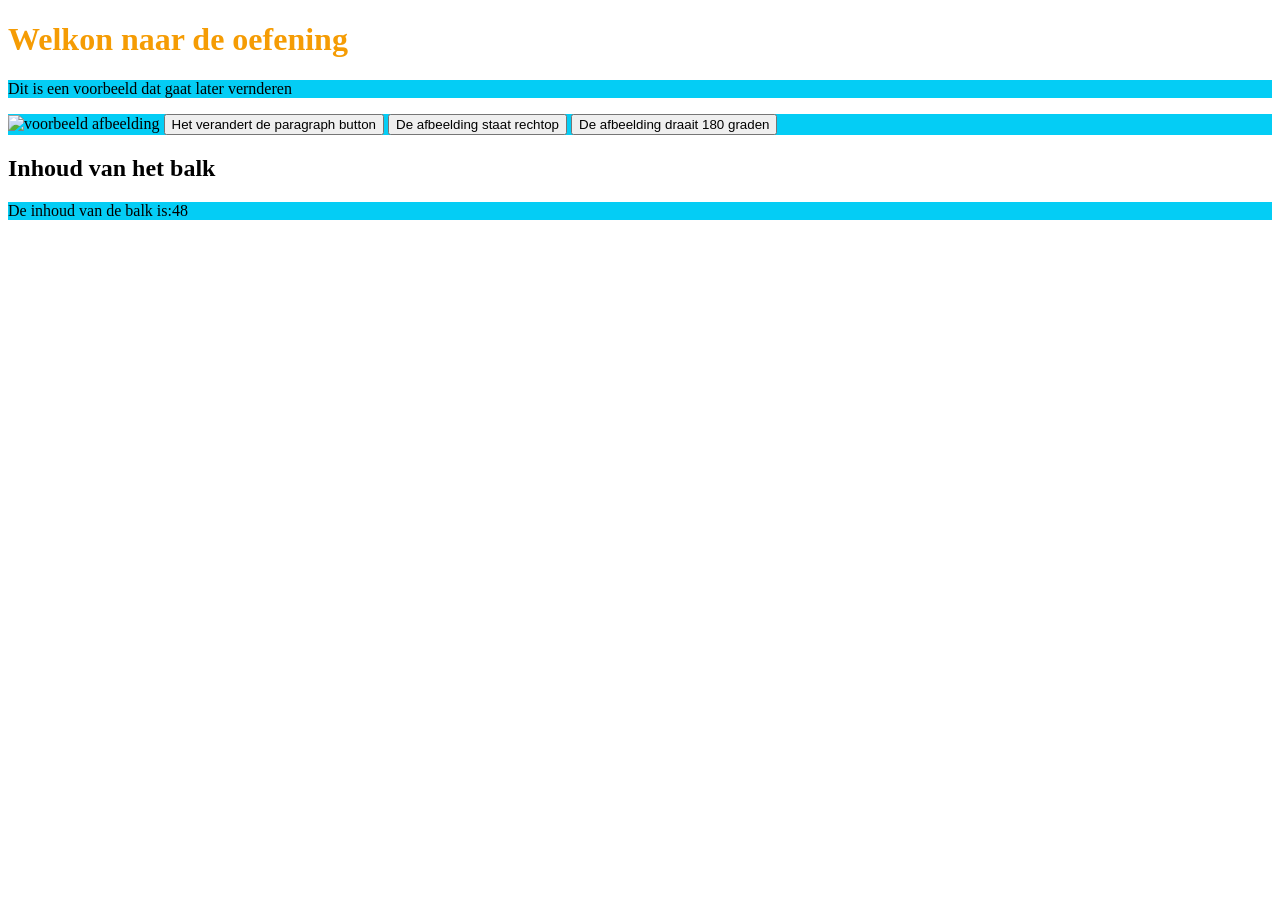
==== index.html @ 20dfe21e "Week 3 oefeningen" ====
<!DOCTYPE html>
<html lang="nl">
<head>
    <meta charset="UTF-8">
    <meta name="viewport" content="width=device-width, initial-scale=1.0">
    <link rel="stylesheet" href="style.css">
    <title>Week 3 oefening</title>
</head>

<body>
    <h1>Welkon naar de oefening</h1>
    <p id="paragraph">Dit is een voorbeeld dat gaat later vernderen</p>
    
    <p> 

    <img id="foto" src="https://androidguias.com/wp-content/uploads/2025/05/juegos-de-aventura-de-Halloween-para-Android-1.jpg" alt="voorbeeld afbeelding">
    <button id="toggleParagraph">Het verandert de paragraph button</button>
    <button id="rechtopBtn">De afbeelding staat rechtop</button>
    <button id="draaiBtn">De afbeelding draait 180 graden</button>

    </p>
    <h2>Inhoud van het balk</h2>
    <p id="inhoudResultaat"></p>
    <script src="script.js"></script>
    
</body>

   

</html>
---- style.css ----
/* Tijdelijk groen kleur */

h1{
    color: rgb(245, 156, 4);
}
p{
    background-color: rgb(4, 205, 245);
}
.classList-toggle{
    color: rgb(243, 198, 198);
}
.groen{
    color: greenyellow;
}

/*H1 dat verandert*/

.h1-togglen{
    color: blue;
}

/*Afbeelding draaien*/

.rotate180 {
    transform: rotate(180deg);
}
.titel-groen{
    color: green;
}
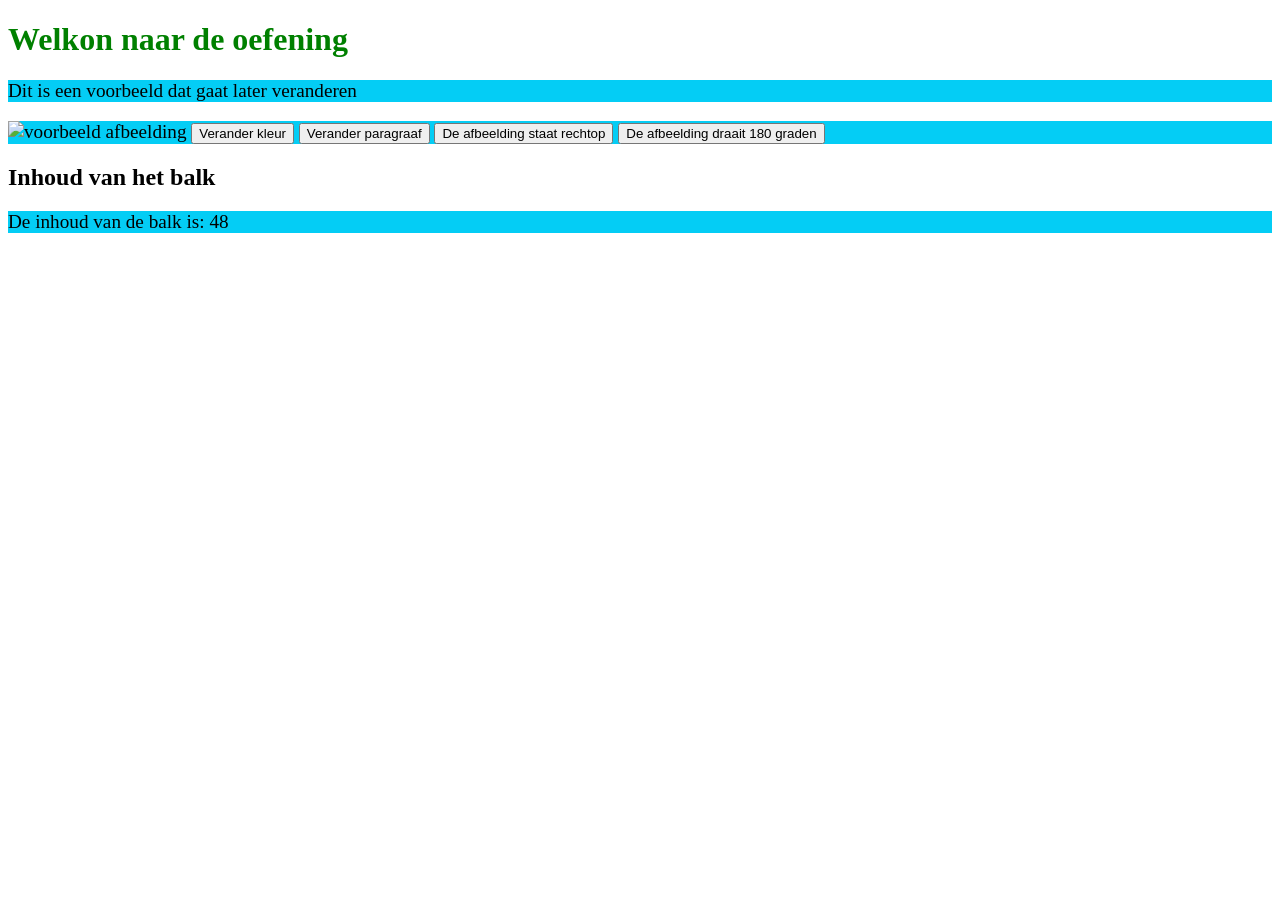
==== commit 0bb1c6b7: "Update veranderingen oefening week 3" ====
--- a/index.html
+++ b/index.html
@@ -9,12 +9,15 @@
 
 <body>
     <h1>Welkon naar de oefening</h1>
-    <p id="paragraph">Dit is een voorbeeld dat gaat later vernderen</p>
+    <p id="paragraph">Dit is een voorbeeld dat gaat later veranderen</p>
     
     <p> 
 
     <img id="foto" src="https://androidguias.com/wp-content/uploads/2025/05/juegos-de-aventura-de-Halloween-para-Android-1.jpg" alt="voorbeeld afbeelding">
-    <button id="toggleParagraph">Het verandert de paragraph button</button>
+    <button id="colorBtn" class="btn">Verander kleur</button>
+    <button id="toggleParagraphBtn" onclick="toggleParagraph()">Verander paragraaf</button>
+
+
     <button id="rechtopBtn">De afbeelding staat rechtop</button>
     <button id="draaiBtn">De afbeelding draait 180 graden</button>
 
--- a/style.css
+++ b/style.css
@@ -1,22 +1,29 @@
 /* Tijdelijk groen kleur */
+.paragraph-style {
+  padding: 14px 28px;
+  font-size: 1.2rem;
+  border: none;
+  border-radius: 8px;
+  cursor: pointer;
+  background-color: blue;
+  color: rgb(236, 232, 24);
+  font-size: 1.3rem;
+  font-weight: bold;
+  transition: background-color 0.3s ease;
+}
+
+/* De toggled kleur */
+.green {
+  background-color: green;
+}
 
 h1{
     color: rgb(245, 156, 4);
 }
-p{
+p {
     background-color: rgb(4, 205, 245);
-}
-.classList-toggle{
-    color: rgb(243, 198, 198);
-}
-.groen{
-    color: greenyellow;
-}
-
-/*H1 dat verandert*/
-
-.h1-togglen{
-    color: blue;
+    font-size: 1.2rem;
+    text-decoration: italic;
 }
 
 /*Afbeelding draaien*/
@@ -26,4 +33,8 @@
 }
 .titel-groen{
     color: green;
-}+}
+.rotate0 {
+    transform: rotate(0deg);
+}
+
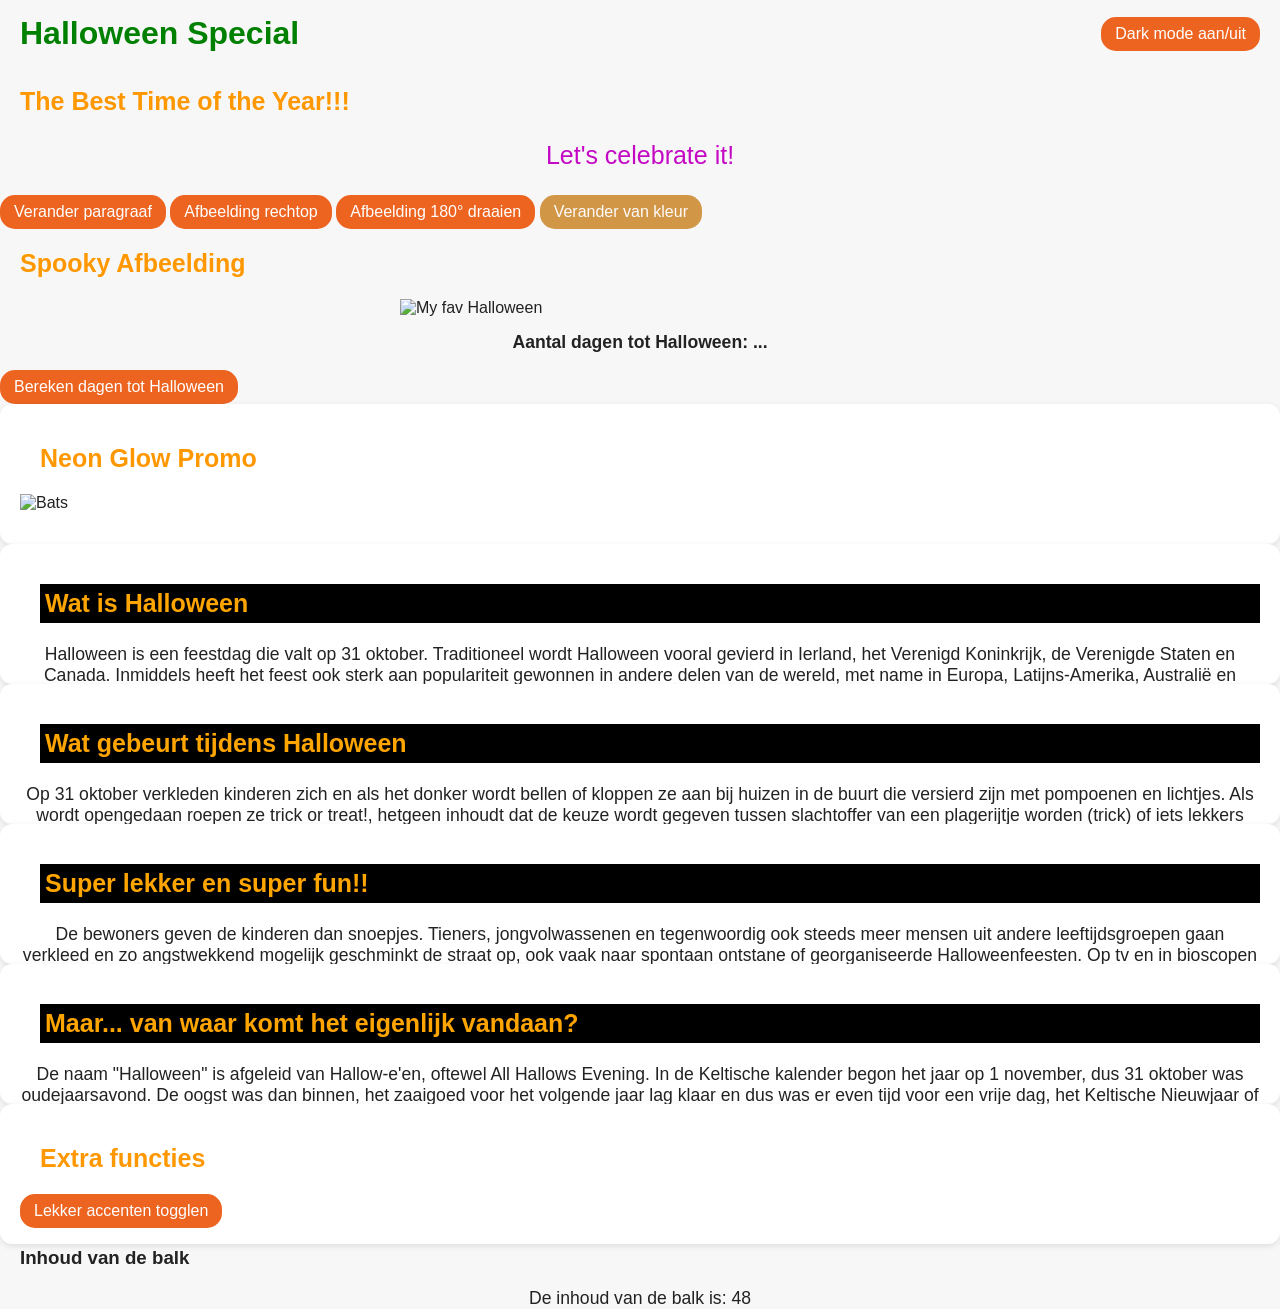
==== commit 94abba92: "button and paragraph change color, image turns 180 degrees, accent on h2" ====
--- a/index.html
+++ b/index.html
@@ -3,31 +3,80 @@
 <head>
     <meta charset="UTF-8">
     <meta name="viewport" content="width=device-width, initial-scale=1.0">
+    <title>Halloween Special</title>
     <link rel="stylesheet" href="style.css">
-    <title>Week 3 oefening</title>
+    <link rel="preconnect" href="https://fonts.googleapis.com">
+    <link rel="preconnect" href="https://fonts.gstatic.com" crossorigin>
+    <link href="https://fonts.googleapis.com/css2?family=Cormorant+Garamond:wght@400;600&family=Great+Vibes&family=Libre+Baskerville:wght@400;700&family=Public+Sans:wght@300;400;600&display=swap" rel="stylesheet">
 </head>
+<body>
+    <header>
+        <h1>Halloween Special</h1>
+        <button id="darkModeBtn">Dark mode aan/uit</button>
+    </header>
 
-<body>
-    <h1>Welkon naar de oefening</h1>
-    <p id="paragraph">Dit is een voorbeeld dat gaat later veranderen</p>
-    
-    <p> 
+        <h2>The Best Time of the Year!!!</h2>
 
-    <img id="foto" src="https://androidguias.com/wp-content/uploads/2025/05/juegos-de-aventura-de-Halloween-para-Android-1.jpg" alt="voorbeeld afbeelding">
-    <button id="colorBtn" class="btn">Verander kleur</button>
-    <button id="toggleParagraphBtn" onclick="toggleParagraph()">Verander paragraaf</button>
+        <p id="paragraph">Let's celebrate it!</p>   
+        <button id="toggleParagraphBtn">Verander paragraaf</button>
+        <button id="rechtopBtn">Afbeelding rechtop</button>
+        <button id="draaiBtn">Afbeelding 180° draaien</button>
+        <button id="colorBtn">Verander van kleur</button>
+        
+    </div>
 
+    <main>
+        
+            <h2>Spooky Afbeelding</h2>
+            <img id="foto" src="https://androidguias.com/wp-content/uploads/2025/05/juegos-de-aventura-de-Halloween-para-Android-1.jpg" alt="My fav Halloween">
+            <p id="Halloween">Aantal dagen tot Halloween: ...</p>
+            <button id="dagenBtn">Bereken dagen tot Halloween</button>
+        
 
-    <button id="rechtopBtn">De afbeelding staat rechtop</button>
-    <button id="draaiBtn">De afbeelding draait 180 graden</button>
+        <section>
+            <h2>Neon Glow Promo</h2>
+            <div class="Magic Halloween"></div>
+            <img id="foto2"src="https://www.fun-en-feest.nl/img/large/halloween-horror-vleermuizen-slinger-oranje-zwart-3-meter/10359/541.jpg" alt="Bats">
+           
+        </section>
 
-    </p>
-    <h2>Inhoud van het balk</h2>
-    <p id="inhoudResultaat"></p>
+        <section>
+            <h2 class="accent">Wat is Halloween</h2>
+            <p>
+                Halloween is een feestdag die valt op 31 oktober. Traditioneel wordt Halloween vooral gevierd in Ierland, het Verenigd Koninkrijk, de Verenigde Staten en Canada. Inmiddels heeft het feest ook sterk aan populariteit gewonnen in andere delen van de wereld, met name in Europa, Latijns-Amerika, Australië en Oost-Azië.
+            </p>
+        </section>
+
+        <section>
+            <h2 class="accent">Wat gebeurt tijdens Halloween</h2>
+            <p>
+                Op 31 oktober verkleden kinderen zich en als het donker wordt bellen of kloppen ze aan bij huizen in de buurt die versierd zijn met pompoenen en lichtjes. Als wordt opengedaan roepen ze trick or treat!, hetgeen inhoudt dat de keuze wordt gegeven tussen slachtoffer van een plagerijtje worden (trick) of iets lekkers (treat, meestal snoep) geven.
+            </p>
+        </section>
+
+        <section>
+            <h2 class="accent">Super lekker en super fun!!</h2>
+            <p>
+                De bewoners geven de kinderen dan snoepjes. Tieners, jongvolwassenen en tegenwoordig ook steeds meer mensen uit andere leeftijdsgroepen gaan verkleed en zo angstwekkend mogelijk geschminkt de straat op, ook vaak naar spontaan ontstane of georganiseerde Halloweenfeesten. Op tv en in bioscopen zijn rond Halloween vaak horrorfilms te zien.
+            </p>
+        </section>
+
+        <section>
+            <h2 class="accent">Maar... van waar komt het eigenlijk vandaan?</h2>
+            <p>
+                De naam "Halloween" is afgeleid van Hallow-e'en, oftewel All Hallows Evening. In de Keltische kalender begon het jaar op 1 november, dus 31 oktober was oudejaarsavond. De oogst was dan binnen, het zaaigoed voor het volgende jaar lag klaar en dus was er even tijd voor een vrije dag, het Keltische Nieuwjaar of Samhain.
+            </p>
+        </section>
+
+        <section>
+            <h2>Extra functies</h2>
+            <button id="accentBtn">Lekker accenten togglen</button>
+
+            <h3>Inhoud van de balk</h3>
+            <p id="inhoudResultaat"></p>
+        </section>
+    </main>
+
     <script src="script.js"></script>
-    
 </body>
-
-   
-
-</html>+</html>
--- a/style.css
+++ b/style.css
@@ -1,40 +1,279 @@
-/* Tijdelijk groen kleur */
+/* Basis typografie */
+body {
+    margin: 0;
+    padding: 0;
+    font-family: "Great-vibes", sans-serif;
+    background-color: #f7f7f7;
+    color: #222;
+    transition: background-color 0.3s ease, color 0.3s ease;
+}
+
+h1 {
+    color: rgb(24, 146, 7);
+    margin: 0;
+}
+#paragraph{
+    color:#c408c4;
+    font-size: 25px;
+    transition: 0.3s;
+}
+#paragraph.andere-kleur{
+    color: blue;
+}
+
+h2 {
+    margin-top: 20px;
+    margin-left: 20px;
+    font-size: 25px;
+    color:#ff9800;
+    font: weight 500px;
+}
+
+p {
+    font-size: 1.1rem;
+    text-align: center;
+}
+#colorBtn{
+    color:#fefbfb;
+}
+#colorBtn{
+    background-color:#d29647;
+}
+#colorBtn.actief:hover{
+    background-color: #07941a;
+
+}
+
+.gedraaid{
+    transform: rotate(180deg);
+}
+
+/* Header */
+header {
+    display: flex;
+    justify-content: space-between;
+    align-items: center;
+    padding: 15px 20px;
+}
+
+/* Knoppen */
+button {
+    background-color: rgb(237, 100, 32);
+    color: white;
+    font-size: 1rem;
+    padding: 8px 14px;
+    border: none;
+    border-radius: 15px;
+    cursor: pointer;
+    transition: 0.6s ease;
+    align-items: right;
+    display: inline-block;
+    justify-content: space-between;
+}
+
+button:hover {
+    transform: translateY(-2px);
+    background-color: rgb(222, 244, 27);
+}
+
+.top-controls {
+    padding: 3em;
+    display: flex;
+    flex-wrap: wrap;
+    gap: 25px;
+    
+}
+
+
+/* Accent */
+.accent {
+    color: orange;
+    background-color: black;
+    padding: 5px;
+}
+
+/* Paragraph toggle */
 .paragraph-style {
-  padding: 14px 28px;
-  font-size: 1.2rem;
-  border: none;
-  border-radius: 8px;
-  cursor: pointer;
-  background-color: blue;
-  color: rgb(236, 232, 24);
-  font-size: 1.3rem;
-  font-weight: bold;
-  transition: background-color 0.3s ease;
-}
-
-/* De toggled kleur */
-.green {
-  background-color: green;
-}
-
-h1{
-    color: rgb(245, 156, 4);
-}
-p {
-    background-color: rgb(4, 205, 245);
-    font-size: 1.2rem;
-    text-decoration: italic;
-}
-
-/*Afbeelding draaien*/
+    padding: 14px 28px;
+    font-size: 2rem;
+    border-radius: 15px;
+    background-color: green;
+    color: white;
+    text-align: center;
+    width: 400px;
+    margin-left: 30%;
+}
+.green{
+    background-color: rgb(204, 249, 40);
+}
+.p toggelen{
+    color:#ff00ff;
+}
+img#foto{
+    height: 300px;
+    width: 700px;
+    margin-left: 400px;
+}
+
+section{
+    height: 100px;
+
+
+}
+
+.rotate0 {
+    transform: scale(0.95)rotate(0deg);
+    transition: transform 0.3s ease;
+}
 
 .rotate180 {
-    transform: rotate(180deg);
-}
-.titel-groen{
-    color: green;
-}
-.rotate0 {
-    transform: rotate(0deg);
-}
-
+    transform: scale(0.95)rotate(180deg);
+    transition: transform 0.3s ease;
+}
+
+/* Layout main */
+main {
+    display: inline;
+    gap: 30px;
+    padding: 20px;
+    /*grid-template-columns: 1fr,1fr;*/
+}
+
+main section {
+    background: white;
+    padding: 20px;
+    border-radius: 12px;
+    box-shadow: 0 2px 6px rgba(0,0,0,0.1);
+    animation: fadeInUp 0.5s ease forwards;
+}
+
+/* Puff-container 
+.puff-container {
+    background-image: url(https://img.magnific.com/premium-photo/halloween-background-with-scary-pumpkins-candles-graveyard-night-with-castle-background_123827-25818.jpg?w=1480);
+    position: relative;
+    width: 500px;
+    height: 500px;
+    max-width: 400%;
+    overflow: hidden;
+    margin-top: 15px;
+    transform: scale(0.95)rotate(180deg);
+    transition: transform 1s ease;
+    
+   
+}*/
+
+/* Puff image */
+.puff-image {
+    width: 100%;
+    opacity: 0;
+    transform: scale(0.95) rotate(180deg);
+    transition: transform 0.3s ease, opacity 1s ease;
+}
+#div.puff-container.puff-active{
+    transform:scale(0.95)rotate(180deg);
+    transition: transform 0.3 ease;
+    height: 300px;
+
+}
+#divpuff-container.puff-active{
+   transform:scale(0.95)rotate(0deg);
+    transition: transform 0.3 ease; 
+}
+
+
+/* Mist */
+.mist {
+    position: absolute;
+    inset: 1;
+    background: radial-gradient(circle, rgba(213, 194, 194, 0.7) 0%, rgba(255,255,255,0) 70%);
+    opacity: 0;
+    pointer-events: none;
+}
+
+/* Puff actief */
+.puff-active .mist {
+    animation: mistPuff 50s ease forwards;
+    animation-duration: 30s;
+}
+
+.puff-active .puff-image {
+    opacity: 1;
+    transform: scale(1);
+}
+
+/* Neon glow box */
+.neon-box {
+    margin-top: 20px;
+    padding: 15px;
+    text-align: center;
+    color: #fff;
+    background: #111;
+    border-radius: 10px;
+    box-shadow: 0 0 10px #ff00ff, 0 0 20px #ff00ff;
+    animation: neonPulse 2s infinite alternate;
+}
+
+/* Halloween tekst */
+#Halloween {
+    margin-top: 15px;
+    font-weight: bold;
+}
+
+/* Dark mode */
+body.dark {
+    background-color: #121212;
+    color: #f5f5f5;
+}
+
+body.dark main section {
+    background: #1e1e1e;
+}
+
+body.dark h1 {
+    color: #ff9800;
+}
+
+body.dark .neon-box {
+    background: #000;
+}
+
+body.dark .puff-image {
+    filter: brightness(0.9) contrast(1.1);
+}
+
+body.dark .mist {
+    background: radial-gradient(circle, rgba(255,255,255,0.15) 0%, rgba(255,255,255,0) 70%);
+}
+
+/* Animaties */
+@keyframes mistPuff {
+    0% { opacity: 0; transform: scale(0.8); }
+    40% { opacity: 0.8; transform: scale(1.2); }
+    100% { opacity: 0; transform: scale(1.5); }
+}
+
+@keyframes neonPulse {
+    0% { box-shadow: 0 0 10px #ff00ff, 0 0 20px #ff00ff; }
+    100% { box-shadow: 0 0 20px #ff00ff, 0 0 40px #ff00ff; }
+}
+
+@keyframes fadeInUp {
+    from { opacity: 0; transform: translateY(20px); }
+    to { opacity: 1; transform: translateY(0); }
+}
+
+/* Responsive */
+@media (max-width: 700px) {
+    main {
+        grid-template-columns: 1fr;
+        padding: 10px;
+    }
+
+    .puff-container {
+        margin: 0 auto;
+    }
+
+    .neon-box {
+        font-size: 0.95rem;
+    }
+}
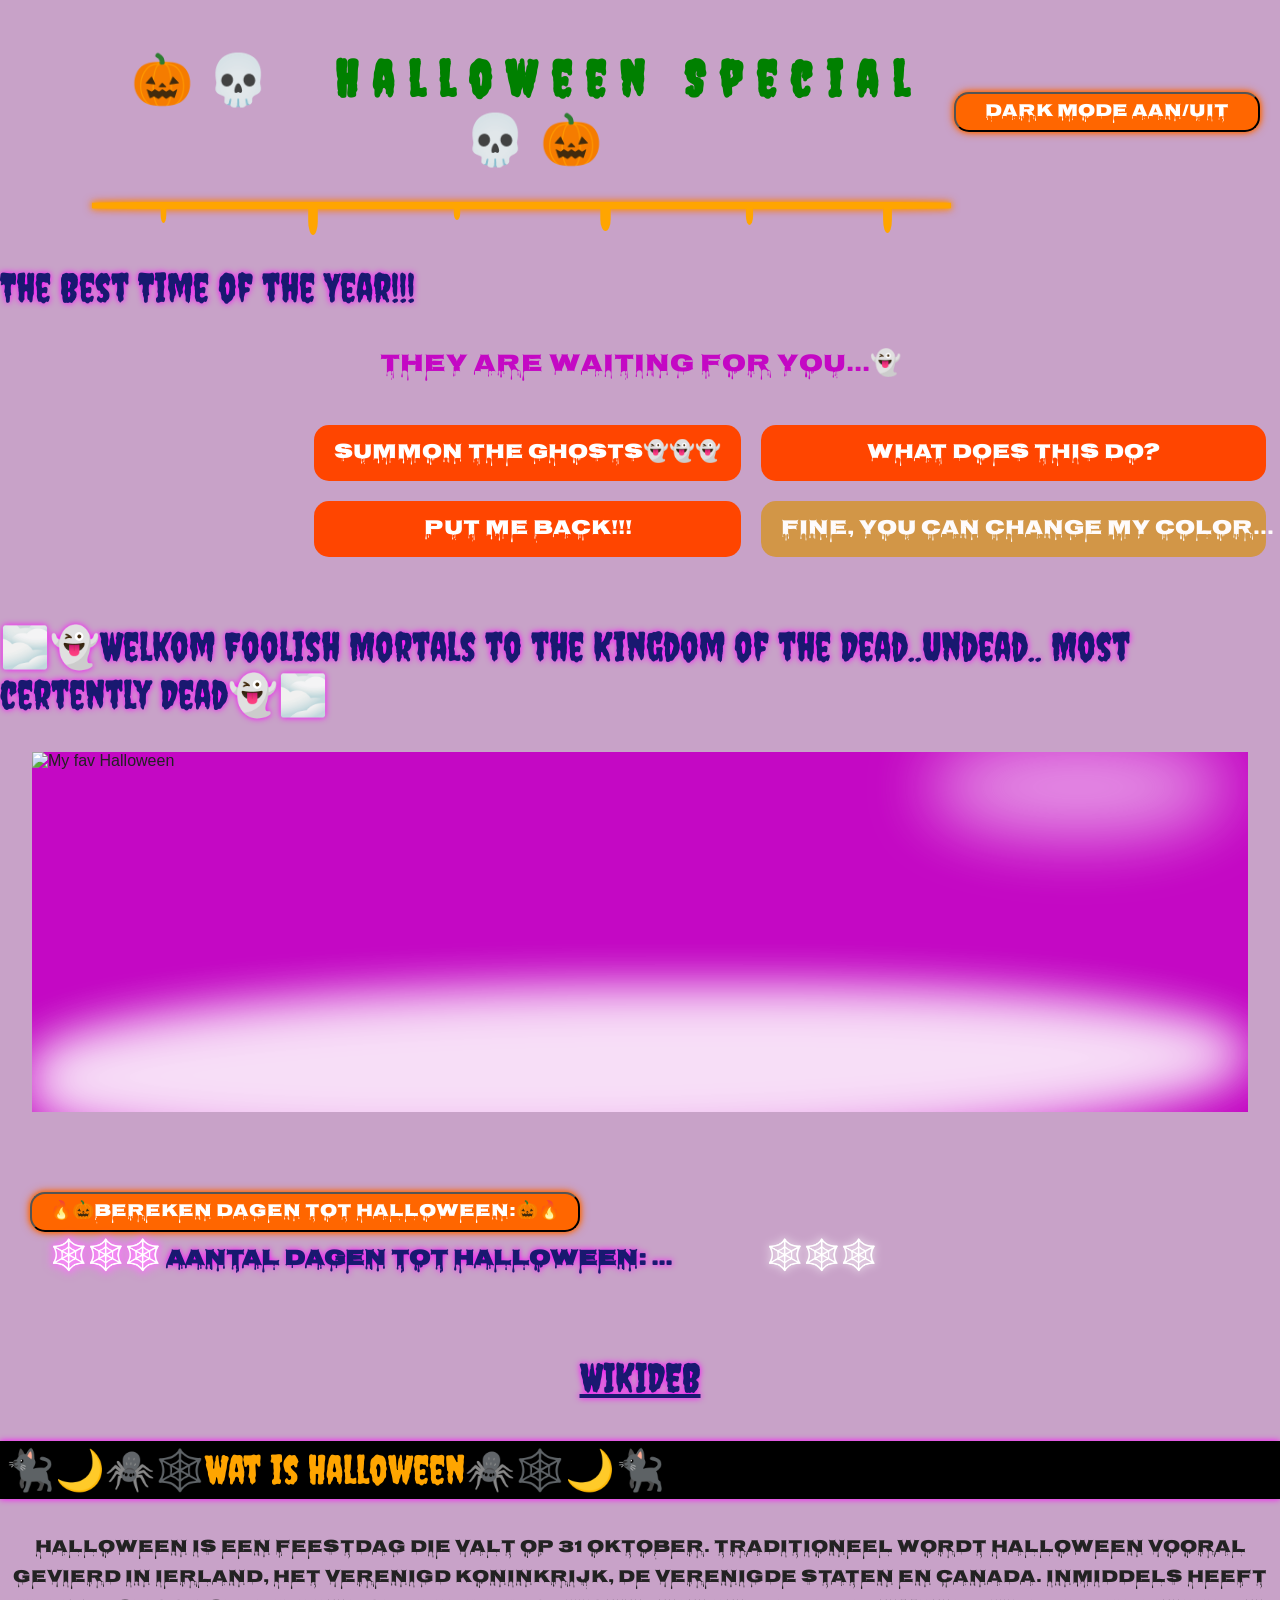
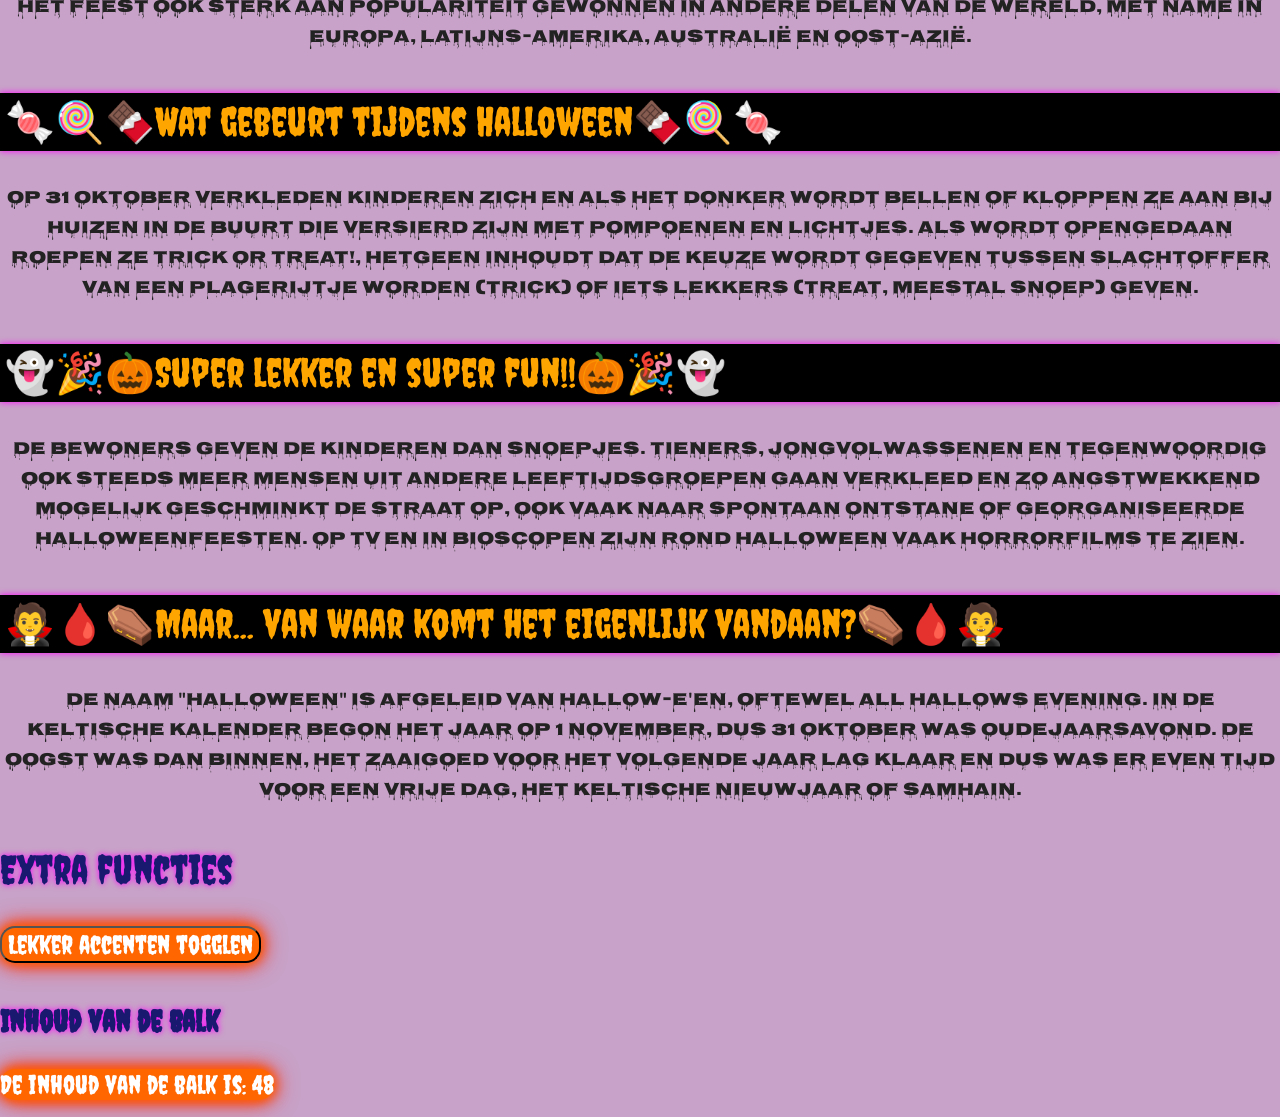
==== commit 3957cbe4: "Mist, vuur, nieuwe layout indeling en extra effecten" ====
--- a/index.html
+++ b/index.html
@@ -3,78 +3,115 @@
 <head>
     <meta charset="UTF-8">
     <meta name="viewport" content="width=device-width, initial-scale=1.0">
-    <title>Halloween Special</title>
     <link rel="stylesheet" href="style.css">
+    <link href="https://fonts.googleapis.com/css2?family=Creepster&display=swap"
+      rel="stylesheet">
+    <link href="https://fonts.googleapis.com/css2?family=Nosifer&display=swap"
+      rel="stylesheet">
     <link rel="preconnect" href="https://fonts.googleapis.com">
     <link rel="preconnect" href="https://fonts.gstatic.com" crossorigin>
     <link href="https://fonts.googleapis.com/css2?family=Cormorant+Garamond:wght@400;600&family=Great+Vibes&family=Libre+Baskerville:wght@400;700&family=Public+Sans:wght@300;400;600&display=swap" rel="stylesheet">
+    <title>Halloween Special</title>
 </head>
 <body>
+
     <header>
-        <h1>Halloween Special</h1>
+        <div class="title-center">
+        <div class="halloween-title-box">
+        <h1>🎃💀 &nbsp;Halloween Special &nbsp;💀🎃</h1>
+        <div class="drip-line">
+        <span class="drop drop1"></span>
+        <span class="drop drop2"></span>
+        <span class="drop drop3"></span>
+        <span class="drop drop4"></span>
+        <span class="drop drop5"></span>
+        <span class="drop drop6"></span>
+</div>
+</div>
+</div>
+
         <button id="darkModeBtn">Dark mode aan/uit</button>
     </header>
 
         <h2>The Best Time of the Year!!!</h2>
-
-        <p id="paragraph">Let's celebrate it!</p>   
-        <button id="toggleParagraphBtn">Verander paragraaf</button>
-        <button id="rechtopBtn">Afbeelding rechtop</button>
-        <button id="draaiBtn">Afbeelding 180° draaien</button>
-        <button id="colorBtn">Verander van kleur</button>
         
-    </div>
+        <p id="paragraph">They are waiting for you...👻</p>   
+        <div class="button-grid">
+        <button id="toggleParagraphBtn">Summon the ghosts👻👻👻</button>
+        <button id="draaiBtn">What does this do?</button>
+        <button id="rechtopBtn">Put me Back!!!</button>
+        <button id="colorBtn">Fine, you can change my color...</button>
+        </div>
+    
 
     <main>
         
-            <h2>Spooky Afbeelding</h2>
+            <h2>🌫️👻Welkom Foolish Mortals to the Kingdom of the Dead..Undead.. Most certently Dead👻🌫️</h2>
+            <div class="puff-container" id="puffContainer">
             <img id="foto" src="https://androidguias.com/wp-content/uploads/2025/05/juegos-de-aventura-de-Halloween-para-Android-1.jpg" alt="My fav Halloween">
-            <p id="Halloween">Aantal dagen tot Halloween: ...</p>
-            <button id="dagenBtn">Bereken dagen tot Halloween</button>
+            <div class="mist"></div>
+            <div class="mist mist-achtergrond"></div>
+
+            </div>
+            
+            
+            <div class="fire-button-container">
+            <span class="flame flame1"></span>
+            <span class="flame flame2"></span>
+            <span class="flame flame3"></span>
+            <button id="dagenBtn">🔥🎃Bereken dagen tot Halloween:🎃🔥</button>
+            </div>
+
+            <p id="Halloween">
+                <span class="webben">🕸️🕸️🕸️</span>
+                <span id="dagenText">Aantal dagen tot Halloween: ...</p>
+                <span class="webben">🕸️🕸️🕸️</span>
+            </p>
+
+
+
+        
+            <h2 class= "center-subtitle">WIKIDEB</h2> 
+            
+            <div class="Magic Halloween"></div>
+           
         
 
-        <section>
-            <h2>Neon Glow Promo</h2>
-            <div class="Magic Halloween"></div>
-            <img id="foto2"src="https://www.fun-en-feest.nl/img/large/halloween-horror-vleermuizen-slinger-oranje-zwart-3-meter/10359/541.jpg" alt="Bats">
-           
-        </section>
-
-        <section>
-            <h2 class="accent">Wat is Halloween</h2>
+        
+            <h2 class="accent">🐈‍⬛🌙🕷️🕸️Wat is Halloween🕷️🕸️🌙🐈‍⬛</h2>
             <p>
                 Halloween is een feestdag die valt op 31 oktober. Traditioneel wordt Halloween vooral gevierd in Ierland, het Verenigd Koninkrijk, de Verenigde Staten en Canada. Inmiddels heeft het feest ook sterk aan populariteit gewonnen in andere delen van de wereld, met name in Europa, Latijns-Amerika, Australië en Oost-Azië.
             </p>
-        </section>
+        
 
-        <section>
-            <h2 class="accent">Wat gebeurt tijdens Halloween</h2>
+        
+            <h2 class="accent">🍬🍭🍫Wat gebeurt tijdens Halloween🍫🍭🍬</h2>
             <p>
                 Op 31 oktober verkleden kinderen zich en als het donker wordt bellen of kloppen ze aan bij huizen in de buurt die versierd zijn met pompoenen en lichtjes. Als wordt opengedaan roepen ze trick or treat!, hetgeen inhoudt dat de keuze wordt gegeven tussen slachtoffer van een plagerijtje worden (trick) of iets lekkers (treat, meestal snoep) geven.
             </p>
-        </section>
+        
 
-        <section>
-            <h2 class="accent">Super lekker en super fun!!</h2>
+        
+            <h2 class="accent">👻🎉🎃Super lekker en super fun!!🎃🎉👻</h2>
             <p>
                 De bewoners geven de kinderen dan snoepjes. Tieners, jongvolwassenen en tegenwoordig ook steeds meer mensen uit andere leeftijdsgroepen gaan verkleed en zo angstwekkend mogelijk geschminkt de straat op, ook vaak naar spontaan ontstane of georganiseerde Halloweenfeesten. Op tv en in bioscopen zijn rond Halloween vaak horrorfilms te zien.
             </p>
-        </section>
+        
 
-        <section>
-            <h2 class="accent">Maar... van waar komt het eigenlijk vandaan?</h2>
+        
+            <h2 class="accent">🧛🩸⚰️Maar... van waar komt het eigenlijk vandaan?⚰️🩸🧛</h2>
             <p>
                 De naam "Halloween" is afgeleid van Hallow-e'en, oftewel All Hallows Evening. In de Keltische kalender begon het jaar op 1 november, dus 31 oktober was oudejaarsavond. De oogst was dan binnen, het zaaigoed voor het volgende jaar lag klaar en dus was er even tijd voor een vrije dag, het Keltische Nieuwjaar of Samhain.
             </p>
-        </section>
+        
 
-        <section>
+        
             <h2>Extra functies</h2>
             <button id="accentBtn">Lekker accenten togglen</button>
 
             <h3>Inhoud van de balk</h3>
             <p id="inhoudResultaat"></p>
-        </section>
+        
     </main>
 
     <script src="script.js"></script>
--- a/style.css
+++ b/style.css
@@ -1,38 +1,136 @@
-/* Basis typografie */
+
 body {
     margin: 0;
     padding: 0;
     font-family: "Great-vibes", sans-serif;
-    background-color: #f7f7f7;
+    background-color: #C8A2C8;;
     color: #222;
     transition: background-color 0.3s ease, color 0.3s ease;
 }
 
-h1 {
+h1{ 
+    display: inline-block;
+    font-family: "Creepster", cursive;
+    letter-spacing: 14px;
+    font-size: 50px;
     color: rgb(24, 146, 7);
-    margin: 0;
-}
+    margin-left: 80px;
+    align-items: center;
+    font-weight: 800;
+    margin-top: 0.5;
+       
+ }
+ .title-center{
+    text-align: center;
+ }
+ .halloween-title-box {
+    display: inline-block;
+}
+.drip-line {
+    position: relative;
+
+    width: 92%;
+    height: 7px;
+
+    margin: 5px  auto 0;
+    margin-right: 3px;
+    margin-top: 0;
+
+    background-color: orange;
+
+    border-radius: 10%;
+
+    box-shadow:
+        0 0 5px orange,
+        0 0 10px #ff6600;
+}
+
+
+/* Algemene vorm van een druppel */
+.drop {
+    position: absolute;
+
+    top: 5px;
+
+    width: 12px;
+    background-color: orange;
+
+    border-radius: 0 0 60% 60%;
+    transform: scaleX(0.8);
+
+    clip-path: polygon(
+        10% 0%,
+        90% 0%,
+        100% 45%,
+        85% 75%,
+        50% 100%,
+        15% 75%,
+        16% 45%,
+    );
+}
+/* Verschillende druppels */
+.drop1 {
+    left: 8%;
+    width: 7px;
+    height: 16px;
+}
+
+.drop2 {
+    left: 25%;
+    width: 12px;
+    height: 28px;
+}
+
+.drop3 {
+    left: 42%;
+    width: 8px;
+    height: 13px;
+}
+
+.drop4 {
+    left: 59%;
+    width: 13px;
+    height: 24px;
+}
+
+.drop5 {
+    left: 76%;
+    width: 9px;
+    height: 18px;
+}
+
+.drop6 {
+    left: 92%;
+    width: 11px;
+    height: 26px;
+}
+
+
+
 #paragraph{
     color:#c408c4;
     font-size: 25px;
     transition: 0.3s;
 }
-#paragraph.andere-kleur{
-    color: blue;
-}
 
 h2 {
-    margin-top: 20px;
-    margin-left: 20px;
-    font-size: 25px;
+    font-family: "Creepster", cursive;
+    margin-top: 0;
+    margin-left: 0;
+    font-size: 40px;
     color:#ff9800;
-    font: weight 500px;
+    font-weight: 100;
+    padding:0;
 }
 
 p {
+    font-family: "Nosifer", cursive;
     font-size: 1.1rem;
     text-align: center;
-}
+    margin: 0;
+    font-weight: 100;
+}
+
 #colorBtn{
     color:#fefbfb;
 }
@@ -46,6 +144,170 @@
 
 .gedraaid{
     transform: rotate(180deg);
+}
+#darkModeBtn{
+    font-family: "Nosifer", cursive;
+    background-color: #ff6600;
+    color: white;
+
+    transition: 0.4s ease;
+
+    box-shadow:
+        0 0 5px #ff6600,
+        0 0 10px #ff6600;
+    width: 350px;   
+    font-size: 18px;
+    height: 40px;
+    border-radius: 15px;
+}
+
+
+#dagenBtn {
+    font-family: "Nosifer", cursive;
+    background-color: #ff6600;
+    color: white;
+    margin-top: 50px;
+    margin-left: 30px;
+
+    transition: 0.4s ease;
+
+    box-shadow:
+        0 0 5px #ff6600,
+        0 0 10px #ff6600;
+    width: 550px;   
+    font-size: 18px;
+    height: 40px;
+    border-radius: 15px;
+}
+
+#darkModeBtn:hover,
+#dagenBtn:hover {
+    background-color: #ff4500;
+
+    transform: translateY(-3px);
+
+    box-shadow:
+        0 0 8px #ff6600,
+        0 0 15px #ff4500,
+        0 0 25px #ff2200;
+        animation: fireGlow 0.5s infinite alternate;
+}
+@keyframes fireGlow {
+
+    from {
+        box-shadow:
+            0 0 5px #ff6600,
+            0 0 10px #ff4500,
+            0 0 15px #ff2200;
+    }
+
+    to {
+        box-shadow:
+            0 0 10px #ff9900,
+            0 0 20px #ff6600,
+            0 0 30px #ff2200;
+    }
+}
+.fire-button-container {
+    position: relative;
+    display: inline-block;
+
+    margin-top: 30px;
+}
+.flame {
+    position: absolute;
+
+    bottom: 40px;
+
+    width: 22px;
+    height: 38px;
+
+    background-color: #ff6600;
+
+    border-radius: 50% 0% 20% 50%;
+
+    transform: translateY(10px) scale(0.7);
+
+    opacity: 0;
+
+    pointer-events: none;
+    box-shadow:
+        0 0 8px #ff6600,
+        0 0 15px #ff3300;
+}
+.flame::after {
+    content: "";
+
+    position: absolute;
+
+    width: 30px;
+    height: 60px;
+
+    left: 6px;
+    bottom: 4px;
+
+    background-color: #ffcc00;
+
+    clip-path: polygon(
+    50% 0%,
+    62% 22%,
+    75% 12%,
+    72% 38%,
+    92% 30%,
+    82% 60%,
+    100% 72%,
+    72% 100%,
+    28% 100%,
+    0% 72%,
+    18% 52%,
+    12% 32%,
+    35% 42%
+);
+}
+
+.flame1 {
+    left: 25%;
+}
+
+.flame2 {
+    left: 50%;
+    height: 45px;
+}
+
+.flame3 {
+    left: 75%;
+}
+.fire-button-container:hover .flame {
+    opacity: 1;
+
+    animation: vlamOmhoog 1s infinite;
+}
+@keyframes vlamOmhoog {
+
+    0% {
+        transform: translateY(10px) scale(0.7);
+        opacity: 0;
+    }
+
+    40% {
+        opacity: 1;
+    }
+
+    100% {
+        transform: translateY(-40px) scale(0.2);
+        opacity: 0;
+    }
+}
+.flame1 {
+    animation-delay: 0s !important;
+}
+
+.flame2 {
+    animation-delay: 0.3s !important;
+}
+
+.flame3 {
+    animation-delay: 0.6s !important;
 }
 
 /* Header */
@@ -57,31 +319,63 @@
 }
 
 /* Knoppen */
-button {
-    background-color: rgb(237, 100, 32);
-    color: white;
+.button-grid{
+    font-family: "Nosifer", cursive;
+    background-color: none;
+    color: rgb(227, 164, 54);
     font-size: 1rem;
     padding: 8px 14px;
     border: none;
     border-radius: 15px;
     cursor: pointer;
     transition: 0.6s ease;
-    align-items: right;
-    display: inline-block;
-    justify-content: space-between;
-}
+    align-items: center;
+    display: grid;
+    grid-template-columns: auto auto;
+    width: auto;
+    margin-left: 300px;
+
+    gap: 20px;
+    justify-content: center;
+    margin-top: 30px;
+    white-space: nowrap;
+    width: fit-content;
+
+}
+.button-grid button {
+    font-family: "Nosifer", cursive;
+    background-color: #ff4500;
+    color: white;
+    font-size: 1.3rem;
+    padding: 10px 20px;
+
+    min-width: 220px;
+    min-height: 45px;
+
+    border: none;
+    border-radius: 15px;
+
+    cursor: pointer;
+    transition: 0.6s ease;
+     
+}
+   
+
 
 button:hover {
     transform: translateY(-2px);
     background-color: rgb(222, 244, 27);
 }
-
-.top-controls {
-    padding: 3em;
-    display: flex;
-    flex-wrap: wrap;
-    gap: 25px;
-    
+h2{
+    margin-top: 40px;
+    color: midnightblue;
+    filter: drop-shadow(0 0 3px magenta);
+}
+.center-subtitle{
+    text-align: center;
+    text-decoration: underline !important;
+    color: midnightblue;
+    filter: drop-shadow(0 0 3px magenta);
 }
 
 
@@ -91,6 +385,7 @@
     background-color: black;
     padding: 5px;
 }
+
 
 /* Paragraph toggle */
 .paragraph-style {
@@ -109,14 +404,10 @@
 .p toggelen{
     color:#ff00ff;
 }
-img#foto{
-    height: 300px;
-    width: 700px;
-    margin-left: 400px;
-}
-
 section{
     height: 100px;
+    margin: 0;
+    padding:0;
 
 
 }
@@ -136,7 +427,7 @@
     display: inline;
     gap: 30px;
     padding: 20px;
-    /*grid-template-columns: 1fr,1fr;*/
+    
 }
 
 main section {
@@ -147,21 +438,6 @@
     animation: fadeInUp 0.5s ease forwards;
 }
 
-/* Puff-container 
-.puff-container {
-    background-image: url(https://img.magnific.com/premium-photo/halloween-background-with-scary-pumpkins-candles-graveyard-night-with-castle-background_123827-25818.jpg?w=1480);
-    position: relative;
-    width: 500px;
-    height: 500px;
-    max-width: 400%;
-    overflow: hidden;
-    margin-top: 15px;
-    transform: scale(0.95)rotate(180deg);
-    transition: transform 1s ease;
-    
-   
-}*/
-
 /* Puff image */
 .puff-image {
     width: 100%;
@@ -169,36 +445,22 @@
     transform: scale(0.95) rotate(180deg);
     transition: transform 0.3s ease, opacity 1s ease;
 }
-#div.puff-container.puff-active{
-    transform:scale(0.95)rotate(180deg);
-    transition: transform 0.3 ease;
-    height: 300px;
-
-}
-#divpuff-container.puff-active{
-   transform:scale(0.95)rotate(0deg);
-    transition: transform 0.3 ease; 
-}
-
-
-/* Mist */
-.mist {
-    position: absolute;
-    inset: 1;
-    background: radial-gradient(circle, rgba(213, 194, 194, 0.7) 0%, rgba(255,255,255,0) 70%);
-    opacity: 0;
-    pointer-events: none;
-}
-
-/* Puff actief */
-.puff-active .mist {
-    animation: mistPuff 50s ease forwards;
-    animation-duration: 30s;
-}
-
-.puff-active .puff-image {
-    opacity: 1;
-    transform: scale(1);
+
+/*Mist laag 1*/
+.mist-1{
+    animation: mistLinks 12s ease-in-out infinite alternate;
+}
+/*Mist laag 2*/
+.mist-2{
+    top:40%;
+    opacity: 0.45;
+    animation: mistRechts 18s ease-in-out infinite alternate;
+}
+/* Mist laag 3*/
+.mist-3{
+    top:55%;
+    opacity:0.35;
+     animation: mistLinks 25s ease-in-out infinite alternate;
 }
 
 /* Neon glow box */
@@ -215,8 +477,21 @@
 
 /* Halloween tekst */
 #Halloween {
-    margin-top: 15px;
+    margin-left: 60px ;
+    margin-bottom: 30px;
+    margin-right: 100px;
+    font-size: 22px;
+    text-align: right;
     font-weight: bold;
+    color: midnightblue;
+    filter: drop-shadow(0 0 3px magenta);
+    display: inline-block;
+}
+.webben {
+    margin-left: -10px;
+    font-size: 30px;
+    filter: grayscale(100%) brightness(0) invert(1);
+    text-shadow: 0 0 8px white;
 }
 
 /* Dark mode */
@@ -277,3 +552,130 @@
         font-size: 0.95rem;
     }
 }
+
+
+.puff-container {
+    position: relative;
+    /*width: 1500px;*/
+    max-width: 95%;
+    height: 360px;
+    max-width: 95%;
+    margin: 0 auto;
+    padding: 0;
+    overflow: hidden;
+    background-color: #c408c4;
+    
+}
+
+.puff-container #foto {
+    position: absolute;
+    top:0;
+    left:0;
+    width: 100%;
+    height: 100%;
+    margin:0;
+    padding:0;
+    object-fit: cover;
+    display: block;
+    
+}
+
+.mist::before {
+    content: "";
+    position: absolute;
+    
+    left: 0;
+    bottom: -30px;
+
+    width: 100%;
+    height: 150px;
+    z-index: 1000;
+    pointer-events: none;
+    background-color:white;
+      
+    opacity: 0.7;
+    filter: blur(25px);
+    animation: mistBewegen 4s ease-in-out infinite alternate;
+    border-radius: 50% 40% 60% 30%;
+    
+}
+.mist::after {
+    content: "";
+    position: absolute;
+
+    width: 300px;
+    height: 90px;
+
+    background-color: white;
+
+    right: 20px;
+    top: -10px;
+
+    border-radius: 50%;
+
+    opacity: 0.4;
+    filter: blur(35px);
+}
+
+@keyframes mistBewegen {
+
+    0% {
+        left: -300px;
+    }
+
+    100% {
+        left: 0px;
+    }
+}
+.mist-achtergrond {
+    bottom: 50px;
+    height: 100px;
+
+    opacity: 0.8;
+
+    animation: mistAndereKant 7s ease-in-out infinite alternate;
+}
+
+@keyframes mistAndereKant {
+    from {
+        left: 300px;
+    }
+
+    to {
+        left: -300px;
+    }
+}
+
+#accentBtn{
+    font-family: "Creepster", cursive;
+    background-color : #ff6600;
+    color: white;
+    font-size: 26px;
+    border-radius: 15px;
+    box-shadow:
+        0 0 8px #ff6600,
+        0 0 15px #ff4500,
+        0 0 25px #ff2200;
+        animation: fireGlow 0.5s infinite alternate;
+
+}
+#inhoudResultaat{
+    font-family: "Creepster", cursive;
+    background-color : #ff6600;
+    color: white;
+    font-size: 26px;
+    border-radius: 15px;
+    box-shadow:
+        0 0 8px #ff6600,
+        0 0 15px #ff4500,
+        0 0 25px #ff2200;
+        animation: fireGlow 0.5s infinite alternate;
+        display: inline-block;
+}
+h3{
+    font-family: "Creepster", cursive;
+    font-size: 30px;
+    margin-top: 40px;
+    color: midnightblue;
+    filter: drop-shadow(0 0 3px magenta);
+}
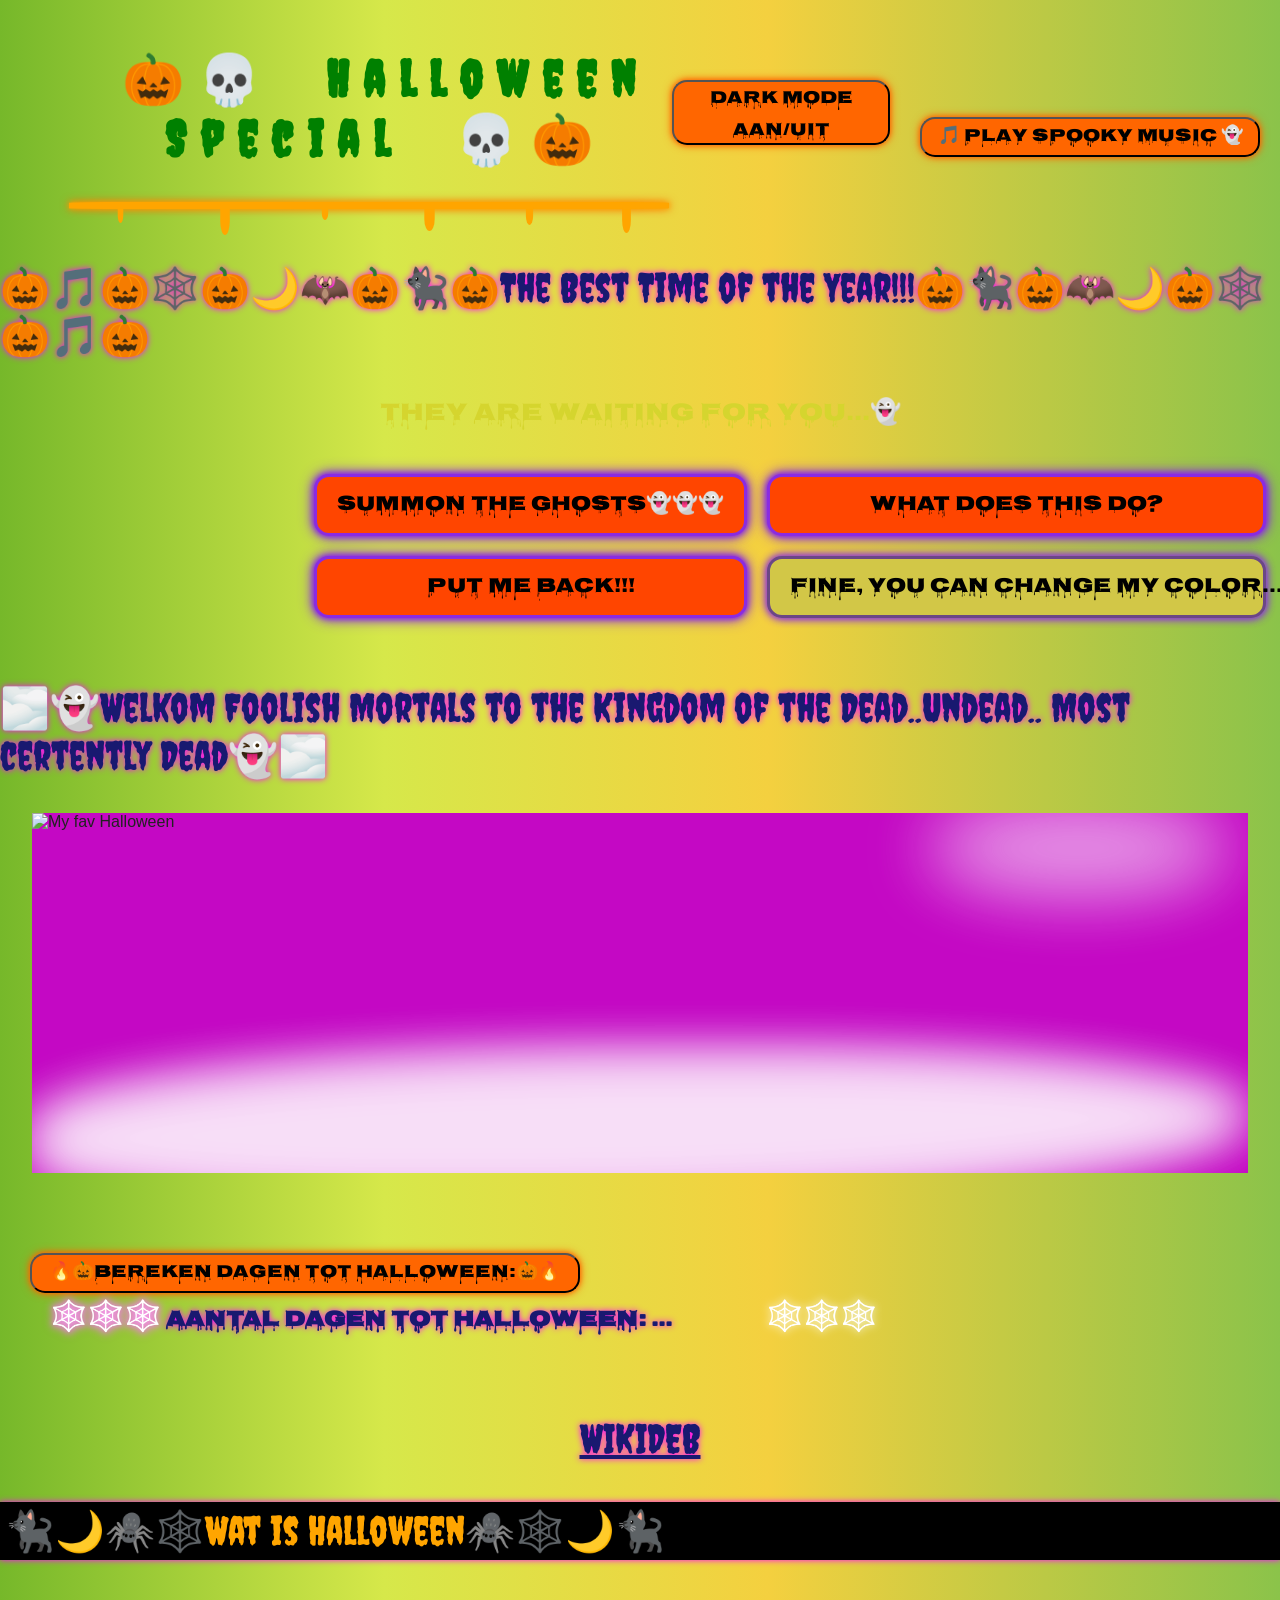
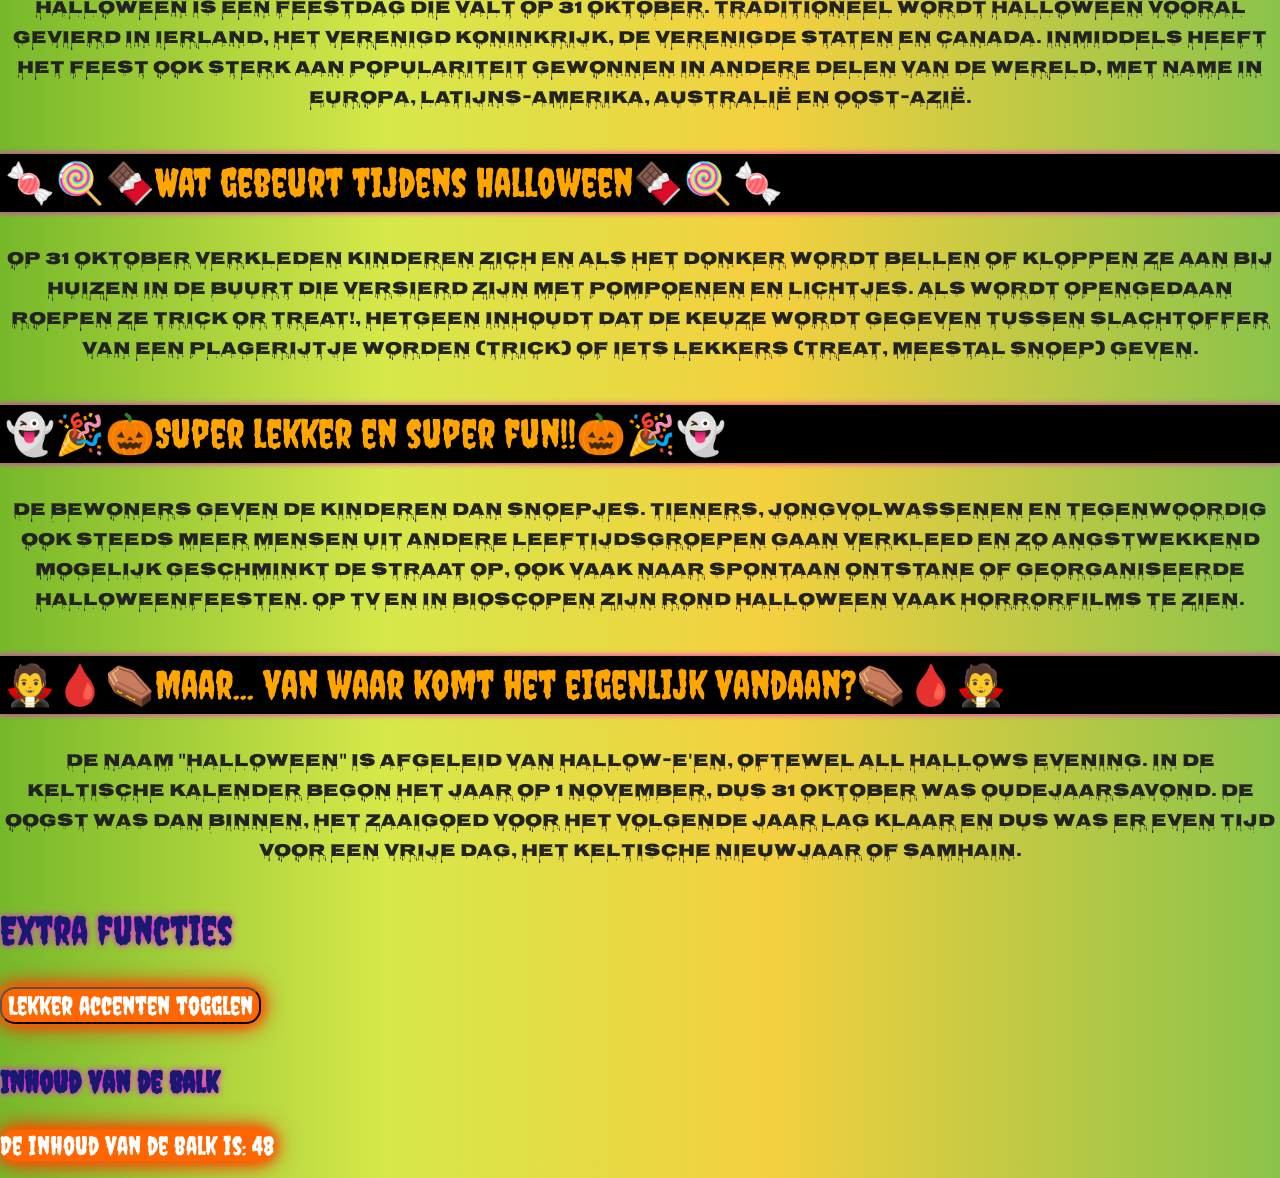
==== commit 94ee55c9: "Dark mode letter color updated and spooky music added" ====
--- a/index.html
+++ b/index.html
@@ -31,9 +31,14 @@
 </div>
 
         <button id="darkModeBtn">Dark mode aan/uit</button>
+        <audio id="halloweenMusic" loop>
+        <source src="spooky-music.mp3" type="audio/mpeg">
+        </audio>
+
+        <button id="musicBtn">🎵 Play Spooky Music 👻</button>
     </header>
 
-        <h2>The Best Time of the Year!!!</h2>
+        <h2>🎃🎵🎃🕸️🎃🌙🦇🎃🐈‍⬛🎃The Best Time of the Year!!!🎃🐈‍⬛🎃🦇🌙🎃🕸️🎃🎵🎃</h2>
         
         <p id="paragraph">They are waiting for you...👻</p>   
         <div class="button-grid">
--- a/style.css
+++ b/style.css
@@ -3,9 +3,16 @@
     margin: 0;
     padding: 0;
     font-family: "Great-vibes", sans-serif;
-    background-color: #C8A2C8;;
+    background-color: #b6d957;
+    background-image: linear-gradient(to right,  #76b82a 0%,
+    #d6e84a 30%,
+    #f4d03f 60%,
+    #8bc34a 100% );
+       
     color: #222;
-    transition: background-color 0.3s ease, color 0.3s ease;
+    transition: background 0.3s ease;
+    min-height: 100vd;
+   
 }
 
 h1{ 
@@ -108,7 +115,7 @@
 
 
 #paragraph{
-    color:#c408c4;
+    color:rgb(213, 213, 46);
     font-size: 25px;
     transition: 0.3s;
 }
@@ -132,11 +139,24 @@
 }
 
 #colorBtn{
-    color:#fefbfb;
+    color: black;
 }
 #colorBtn{
-    background-color:#d29647;
-}
+    background-color:#d2c747;
+    border: 3px solid #6b4785;
+    
+    box-shadow:
+        0 0 8px #8a2be2,
+        0 0 10px #8a2be2;
+
+    transition: 
+        transform 0.3s ease,
+        box-shadow 0.3s ease,
+        filter 0.3s ease;
+
+    cursor: pointer;
+}
+
 #colorBtn.actief:hover{
     background-color: #07941a;
 
@@ -147,8 +167,9 @@
 }
 #darkModeBtn{
     font-family: "Nosifer", cursive;
-    background-color: #ff6600;
-    color: white;
+    background-color:#ff6600 ;
+    color: black;
+    
 
     transition: 0.4s ease;
 
@@ -157,15 +178,24 @@
         0 0 10px #ff6600;
     width: 350px;   
     font-size: 18px;
-    height: 40px;
+    height: 65px;
     border-radius: 15px;
+}
+/* DARK MODE - moet later staan */
+body.dark #darkModeBtn {
+    color: white;
+
+    text-shadow:
+        0 0 5px #ff00ff,
+        0 0 10px #ff00ff,
+        0 0 20px #ff69b4;
 }
 
 
 #dagenBtn {
     font-family: "Nosifer", cursive;
     background-color: #ff6600;
-    color: white;
+    color: black;
     margin-top: 50px;
     margin-left: 30px;
 
@@ -191,6 +221,24 @@
         0 0 15px #ff4500,
         0 0 25px #ff2200;
         animation: fireGlow 0.5s infinite alternate;
+}
+#musicBtn{
+    font-family: "Nosifer", cursive;
+    background-color: #ff6600;
+    color: black;
+    margin-top: 50px;
+    margin-left: 30px;
+
+    transition: 0.4s ease;
+
+    box-shadow:
+        0 0 5px #ff6600,
+        0 0 10px #ff6600;
+    width: 550px;   
+    font-size: 18px;
+    height: 40px;
+    border-radius: 15px;
+
 }
 @keyframes fireGlow {
 
@@ -308,6 +356,30 @@
 
 .flame3 {
     animation-delay: 0.6s !important;
+}
+#toggleParagraphBtn,
+#draaiBtn,
+#rechtopBtn{
+   
+    border: 3px solid #8a2be2;
+
+    box-shadow:
+        0 0 5px #8a2be2,
+        0 0 10px #8a2be2,
+        0 0 15px #8a2be2;
+}
+#toggleParagraphBtn:hover,
+#draaiBtn:hover,
+#rechtopBtn:hover,
+#colorBtn:hover {
+    transform: scale(1.05);
+
+    box-shadow:
+        0 0 10px #ff6600,
+        0 0 20px #8a2be2,
+        0 0 30px #8a2be2;
+
+    filter: brightness(1.15);
 }
 
 /* Header */
@@ -345,7 +417,7 @@
 .button-grid button {
     font-family: "Nosifer", cursive;
     background-color: #ff4500;
-    color: white;
+    color: black;
     font-size: 1.3rem;
     padding: 10px 20px;
 
@@ -471,7 +543,7 @@
     color: #fff;
     background: #111;
     border-radius: 10px;
-    box-shadow: 0 0 10px #ff00ff, 0 0 20px #ff00ff;
+    box-shadow: 0 0 13px #ff00ff, 0 0 25px #ff00ff;
     animation: neonPulse 2s infinite alternate;
 }
 
@@ -497,11 +569,29 @@
 /* Dark mode */
 body.dark {
     background-color: #121212;
+    background-image: none;
     color: #f5f5f5;
+    text-shadow:
+        0 0 5px #ff00ff,
+        0 0 10px #ff00ff,
+        0 0 20px #ff69b4;
+}
+body.dark #toggleParagraphBtn,
+body.dark #draaiBtn,
+body.dark #rechtopBtn,
+body.dark #colorBtn,
+body.dark #musicBtn {
+    color: white;
+
+    text-shadow:
+        0 0 5px #ff00ff,
+        0 0 10px #ff00ff,
+        0 0 20px #ff69b4;
 }
 
 body.dark main section {
     background: #1e1e1e;
+    
 }
 
 body.dark h1 {
@@ -564,6 +654,21 @@
     padding: 0;
     overflow: hidden;
     background-color: #c408c4;
+    animation: spookyGlow 2s infinite alternate;
+}
+@keyframes spookyGlow {
+    from {
+        box-shadow:
+            0 0 5px #8a2be2,
+            0 0 10px #8a2be2;
+    }
+
+    to {
+        box-shadow:
+            0 0 10px #ff00ff,
+            0 0 20px #8a2be2,
+            0 0 30px #ff6600;
+    }
     
 }
 
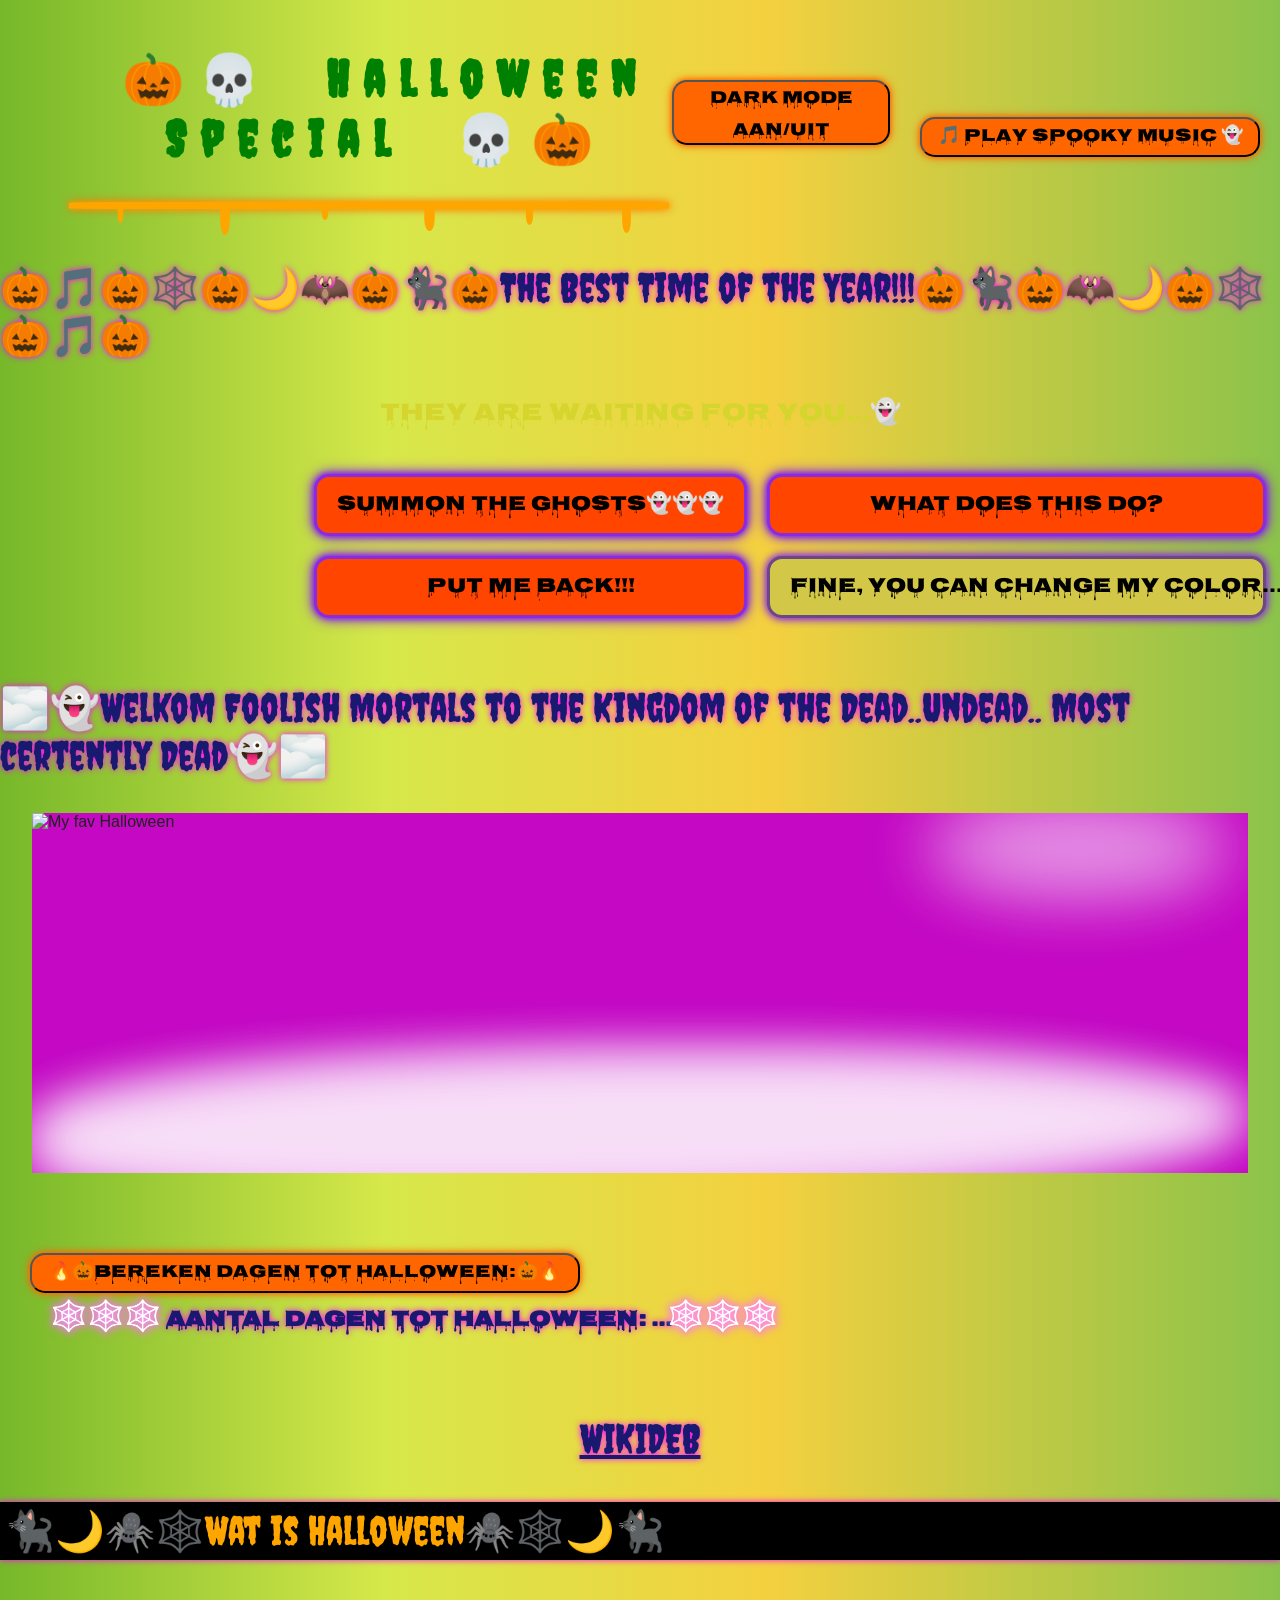
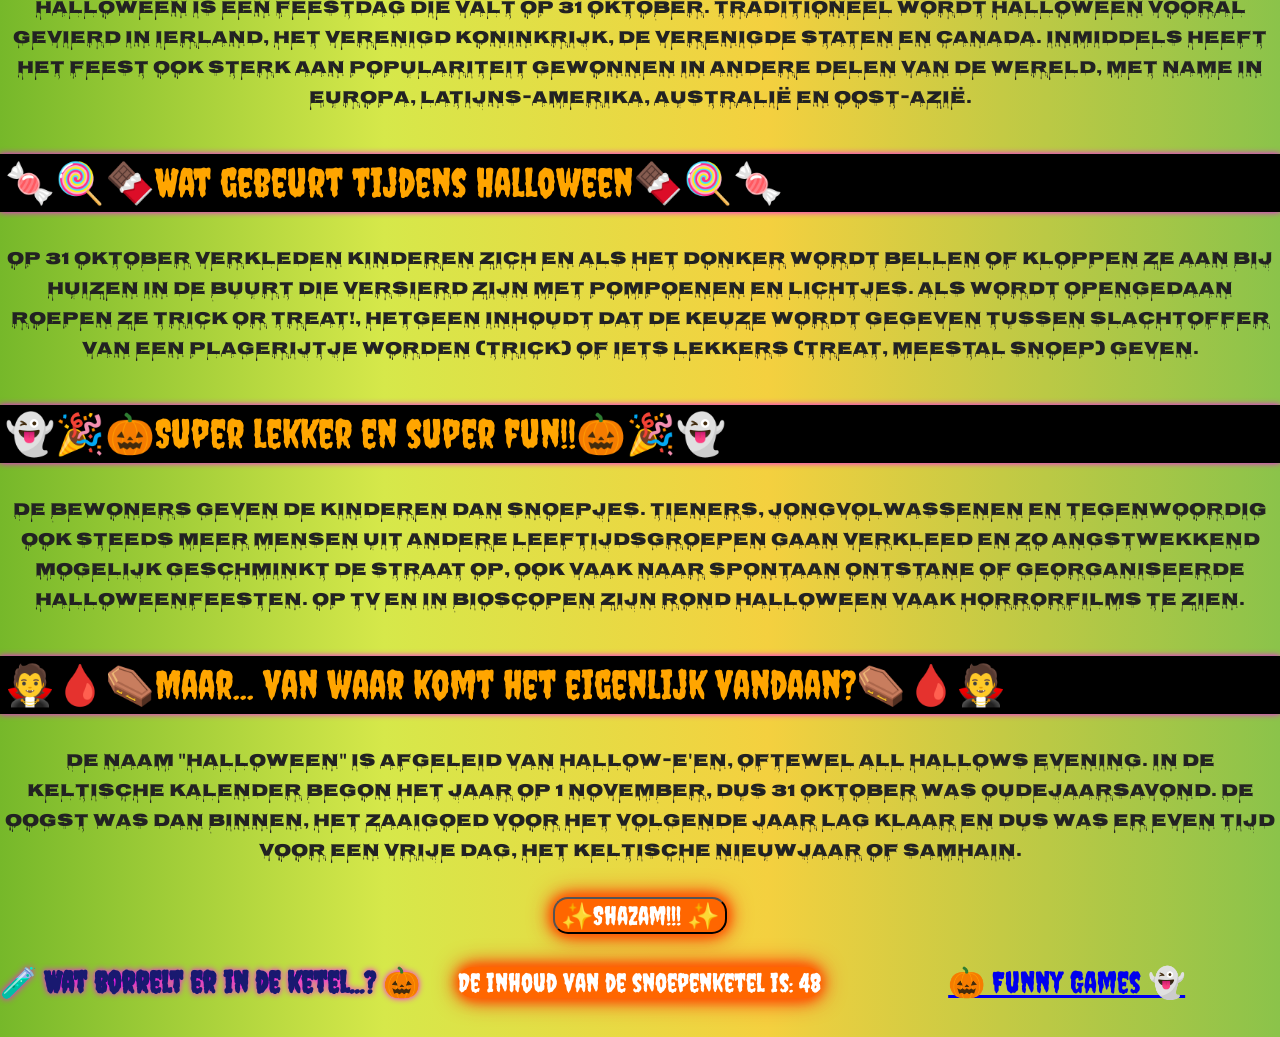
==== commit 908add5f: "nieuwe pagina toegevoegd:funny games, met 9 kaarten, werkende filters, actieve filterknop. Js en css" ====
--- a/index.html
+++ b/index.html
@@ -11,6 +11,7 @@
     <link rel="preconnect" href="https://fonts.googleapis.com">
     <link rel="preconnect" href="https://fonts.gstatic.com" crossorigin>
     <link href="https://fonts.googleapis.com/css2?family=Cormorant+Garamond:wght@400;600&family=Great+Vibes&family=Libre+Baskerville:wght@400;700&family=Public+Sans:wght@300;400;600&display=swap" rel="stylesheet">
+    
     <title>Halloween Special</title>
 </head>
 <body>
@@ -69,20 +70,15 @@
 
             <p id="Halloween">
                 <span class="webben">🕸️🕸️🕸️</span>
-                <span id="dagenText">Aantal dagen tot Halloween: ...</p>
+                <span id="dagenText">Aantal dagen tot Halloween: ...</span>
                 <span class="webben">🕸️🕸️🕸️</span>
             </p>
 
 
-
-        
             <h2 class= "center-subtitle">WIKIDEB</h2> 
             
             <div class="Magic Halloween"></div>
            
-        
-
-        
             <h2 class="accent">🐈‍⬛🌙🕷️🕸️Wat is Halloween🕷️🕸️🌙🐈‍⬛</h2>
             <p>
                 Halloween is een feestdag die valt op 31 oktober. Traditioneel wordt Halloween vooral gevierd in Ierland, het Verenigd Koninkrijk, de Verenigde Staten en Canada. Inmiddels heeft het feest ook sterk aan populariteit gewonnen in andere delen van de wereld, met name in Europa, Latijns-Amerika, Australië en Oost-Azië.
@@ -110,12 +106,20 @@
             </p>
         
 
-        
-            <h2>Extra functies</h2>
-            <button id="accentBtn">Lekker accenten togglen</button>
+            <div class="extra-buttons">
+                
+                <button id="accentBtn">✨Shazam!!! ✨</button>
+            </div>
 
-            <h3>Inhoud van de balk</h3>
-            <p id="inhoudResultaat"></p>
+           
+
+            <div class="ketel-buttons">
+            <h3>🧪 Wat borrelt er in de ketel...? 🎃</h3>          
+            <p id="inhoudResultaat"></p>          
+            <a class="funnyGamesBtn" href="funnygames.html">🎃 Funny Games 👻</a>
+            </div>
+
+            
         
     </main>
 
--- a/style.css
+++ b/style.css
@@ -784,3 +784,84 @@
     color: midnightblue;
     filter: drop-shadow(0 0 3px magenta);
 }
+.games-grid {
+    display: grid;
+
+    grid-template-columns:
+        repeat(auto-fit, minmax(300px, 1fr));
+
+    gap: 25px;
+
+    width: 90%;
+    max-width: 1200px;
+
+    margin: 30px auto;
+}
+.game-card {
+    background-color: #2b1838;
+    border: 3px solid #ff6600;
+    border-radius: 15px;
+
+    padding: 20px;
+    min-height: 180px;
+
+    text-align: center;
+}
+.game-card h3 {
+    color: #ff9800;
+    font-size: 28px;
+    margin-bottom: 15px;
+}
+
+.game-card p {
+    color: white;
+    font-size: 20px;
+    line-height: 1.5;
+}
+.filter-buttons button.active {
+    background-color: #2b1838;
+    color: #ff9800;
+    border: 2px solid #ff6600;
+    transform: scale(1.08);
+}
+.extra-buttons {
+    font-family: "Creepster", cursive;
+    display: flex;
+    justify-content: center;
+    align-items: center;
+    gap: 25px;
+
+    margin: 30px auto;
+    flex-wrap: wrap;
+}
+.ketel-buttons {
+    font-family: "Creepster", cursive;
+    display: grid;
+    grid-template-columns: 1fr 1fr 1fr;
+    align-items: center;
+    font-size: 30px;
+    width: 100%;
+    margin-top: 30px;
+    
+}
+.ketel-buttons h3{
+    grid-column: 1;
+    grid-row: 1;
+    justify-self: start;
+    align-self: center;
+    margin: 0;
+}
+#inhoudResultaat {
+    grid-column: 2;
+    grid-row: 1;
+    justify-self: center;
+    align-self: center;
+    margin-left: 0;
+}
+.funnyGamesBtn {
+    grid-column: 3;
+    grid-row: 1;
+    justify-self: center;
+    align-self: center;
+   
+}
